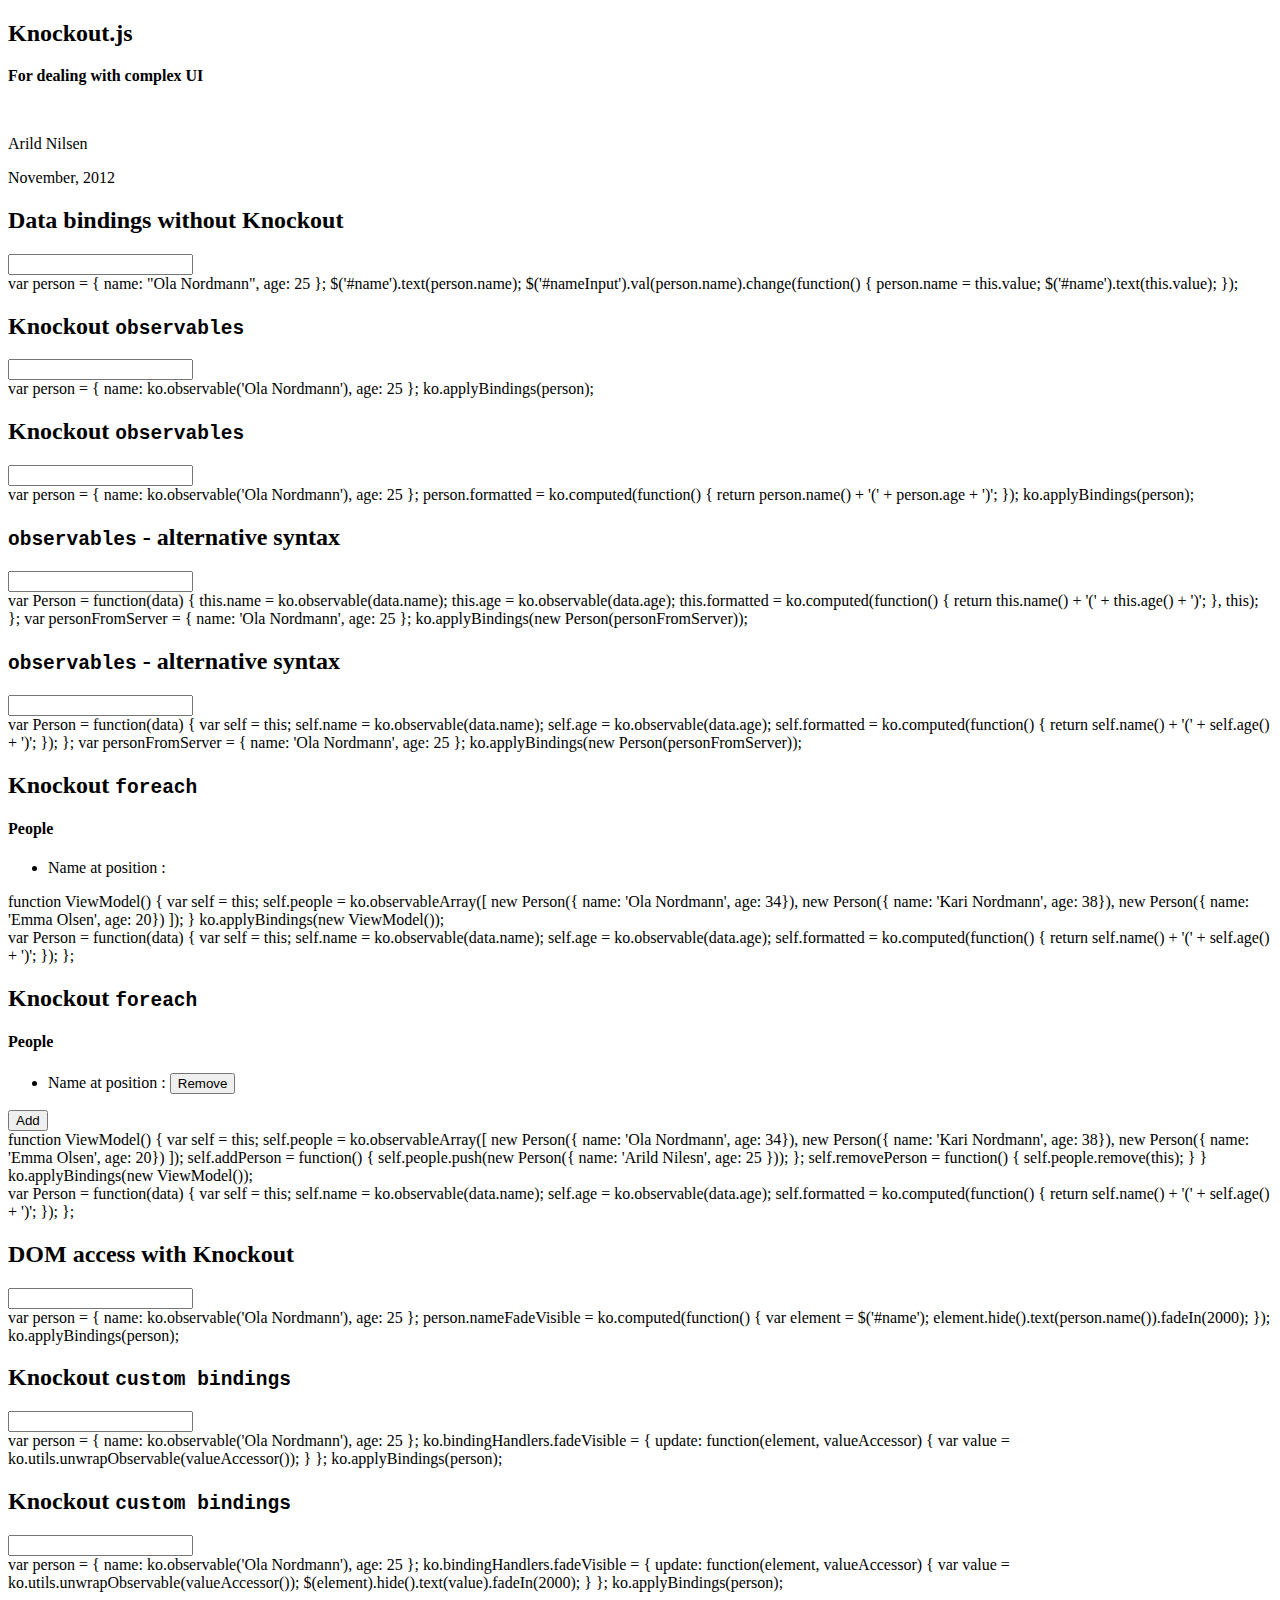
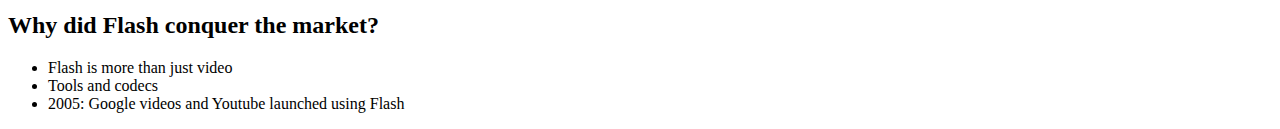
==== index.html @ b924e670 "Added custom binding example" ====
<!doctype html>
<html lang="en">

<head>
    <meta charset="utf-8">

    <title>reveal.js - The HTML Presentation Framework</title>

    <meta name="description" content="A framework for easily creating beautiful presentations using HTML">
    <meta name="author" content="Hakim El Hattab">

    <meta name="apple-mobile-web-app-capable" content="yes"/>
    <meta name="apple-mobile-web-app-status-bar-style" content="black-translucent"/>

    <link rel="stylesheet" href="css/reveal.css">
    <link rel="stylesheet" href="css/theme/custom.css" id="theme">

    <!-- For syntax highlighting -->
    <link rel="stylesheet" href="lib/css/zenburn.css">

    <!-- If the query includes 'print-pdf', use the PDF print sheet -->
    <script>
        document.write('<link rel="stylesheet" href="css/print/' + ( window.location.search.match(/print-pdf/gi) ? 'pdf' : 'paper' ) + '.css" type="text/css" media="print">');
    </script>

    <script src="lib/js/jquery-1.8.2.min.js"></script>
    <script src="lib/js/knockout-2.2.0.js"></script>
    <script src="lib/codemirror/lib/codemirror.js"></script>
    <script src="lib/codemirror/mode/javascript/javascript.js"></script>
    <script src="lib/codemirror/mode/xml/xml.js"></script>
    <script src="lib/codemirror/mode/css/css.js"></script>
    <script src="lib/codemirror/mode/htmlmixed/htmlmixed.js"></script>

    <link rel="stylesheet" href="lib/codemirror/lib/codemirror.css">
    <link rel="stylesheet" href="lib/codemirror/theme/elegant.css">
    <link rel="stylesheet" href="css/presentation.css">


    <!--[if lt IE 9]>
    <script src="lib/js/html5shiv.js"></script>
    <![endif]-->
</head>

<body>

<div class="reveal">

    <!-- Any section element inside of this container is displayed as a slide -->
    <div class="slides">

        <section>
            <h2>Knockout.js</h2>

            <p><strong>For dealing with complex UI</strong></p>
            <br/>

            <p>Arild Nilsen</p>

            <p>November, 2012</p>

        </section>

        <section>
            <h2>Data bindings without Knockout</h2>

            <div class="example"></div>
            <div class="html-code"">
<div id="name"></div>
<input id="nameInput" type="text" />
            </div>
            <div class="js-code">
var person = {
    name: "Ola Nordmann",
    age: 25
};

$('#name').text(person.name);
$('#nameInput').val(person.name).change(function() {
    person.name = this.value;
    $('#name').text(this.value);
});
            </div>
        </section>
        
        <section>
        <section>
            <h2>Knockout <code>observables</code></h2>

            <div class="example"></div>
            <div class="html-code">
<div id="name"></div>
<input id="nameInput" type="text" />
            </div>
            <div class="js-code">
var person = {
    name: ko.observable('Ola Nordmann'),
    age: 25
};

ko.applyBindings(person);
            </div>
        </section>
        
        
        <section>
            <h2>Knockout <code>observables</code></h2>

            <div class="example"></div>
            <div class="html-code">
<div data-bind="text: formatted"></div>
<input data-bind="value: name" type="text">
            </div>
            <div class="js-code">
var person = {
    name: ko.observable('Ola Nordmann'),
    age: 25
};

person.formatted = ko.computed(function() {
    return person.name() + '(' + person.age + ')';
});

ko.applyBindings(person);
            </div>
        </section>
        </section>

        
        <section>
        <section>
            <h2><code>observables</code> - alternative syntax</h2>

            <div class="example"></div>
            <div class="html-code">
<div data-bind="text: formatted"></div>
<input data-bind="value: name" type="text" />
            </div>
            <div class="js-code">
var Person = function(data) {
    this.name = ko.observable(data.name);
    this.age = ko.observable(data.age);
    
    this.formatted = ko.computed(function() {
    	return this.name() + '(' + this.age() + ')';
    }, this);
};

var personFromServer = {
    name: 'Ola Nordmann',
    age: 25
};

ko.applyBindings(new Person(personFromServer));
            </div>
        </section>
        <section>
            <h2><code>observables</code> - alternative syntax</h2>

            <div class="example"></div>
            <div class="html-code">
<div data-bind="text: formatted"></div>
<input data-bind="value: name" type="text" />
            </div>
            <div class="js-code">
var Person = function(data) {
	var self = this;
    self.name = ko.observable(data.name);
    self.age = ko.observable(data.age);
    
    self.formatted = ko.computed(function() {
    	return self.name() + '(' + self.age() + ')';
    });
};

var personFromServer = {
    name: 'Ola Nordmann',
    age: 25
};

ko.applyBindings(new Person(personFromServer));
            </div>
        </section>
        </section>


        <section>
        <section>
            <h2>Knockout <code>foreach</code></h2>

            <div class="example"></div>
            <div class="html-code">
<h4>People</h4>
<ul data-bind="foreach: people">
    <li>
    	Name at position
    	<span data-bind="text: $index"></span>:
        <span data-bind="text: name"></span>
    </li>
</ul>            
			</div>
            <div class="js-code">
function ViewModel() {
    var self = this;
 
    self.people = ko.observableArray([
        new Person({ name: 'Ola Nordmann', age: 34}),
        new Person({ name: 'Kari Nordmann', age: 38}),
        new Person({ name: 'Emma Olsen',  age: 20})
    ]);
}
 
ko.applyBindings(new ViewModel());
            </div>
            <div class="js-code-hidden">
var Person = function(data) {
	var self = this;
    self.name = ko.observable(data.name);
    self.age = ko.observable(data.age);
    
    self.formatted = ko.computed(function() {
    	return self.name() + '(' + self.age() + ')';
    });
};
            </div>
        </section>
        <section>
            <h2>Knockout <code>foreach</code></h2>

            <div class="example"></div>
            <div class="html-code">
<h4>People</h4>
<ul data-bind="foreach: people">
<li>
	Name at position 
	<span data-bind="text: $index"></span>:
	<span data-bind="text: name"></span>
	<button data-bind="click: $parent.removePerson">
		Remove
	</button>
</li>
</ul>
<button data-bind="click: addPerson">Add</button>
            </div>
            <div class="js-code">
function ViewModel() {
    var self = this;
 
    self.people = ko.observableArray([
        new Person({ name: 'Ola Nordmann', age: 34}),
        new Person({ name: 'Kari Nordmann', age: 38}),
        new Person({ name: 'Emma Olsen',  age: 20})
    ]);
    
    self.addPerson = function() {
        self.people.push(new Person({ name: 'Arild Nilesn', age: 25 }));
    };
    
    self.removePerson = function() {
        self.people.remove(this);
    }
}

ko.applyBindings(new ViewModel());
            </div>
			<div class="js-code-hidden">
var Person = function(data) {
	var self = this;
    self.name = ko.observable(data.name);
    self.age = ko.observable(data.age);
    
    self.formatted = ko.computed(function() {
    	return self.name() + '(' + self.age() + ')';
    });
};
            </div>
            
        </section>
        </section>


		<section>
            <h2>DOM access with Knockout</h2>

            <div class="example"></div>
            <div class="html-code">
<div id="name" data-bind="nameFadeVisible: name"></div>
<input data-bind="value: name" type="text">
            </div>
            <div class="js-code">
var person = {
    name: ko.observable('Ola Nordmann'),
    age: 25
};

person.nameFadeVisible = ko.computed(function() {
	var element = $('#name');
	element.hide().text(person.name()).fadeIn(2000);
});

ko.applyBindings(person);

            </div>
        </section>


		<section>
		<section>
            <h2>Knockout <code>custom bindings</code></h2>

            <div class="example"></div>
            <div class="html-code">
<div data-bind="text: name"></div>
<input data-bind="value: name" type="text">
            </div>
            <div class="js-code">
var person = {
    name: ko.observable('Ola Nordmann'),
    age: 25
};

ko.bindingHandlers.fadeVisible = {
    update: function(element, valueAccessor) {
        var value = ko.utils.unwrapObservable(valueAccessor());
    }
 };
 
ko.applyBindings(person);

            </div>
        </section>
		<section>
            <h2>Knockout <code>custom bindings</code></h2>

            <div class="example"></div>
            <div class="html-code">
<div data-bind="fadeVisible: name"></div>
<input data-bind="value: name" type="text">
            </div>
            <div class="js-code">
var person = {
    name: ko.observable('Ola Nordmann'),
    age: 25
};

ko.bindingHandlers.fadeVisible = {
    update: function(element, valueAccessor) {
        var value = ko.utils.unwrapObservable(valueAccessor());
        $(element).hide().text(value).fadeIn(2000);
    }
 };
 
ko.applyBindings(person);
		</section>
		</section>


        <section>
            <h2>Why did Flash conquer the market?</h2>
            <ul>
                <li class="fragment">Flash is more than just video</li>
                <li class="fragment">Tools and codecs</li>
                <li class="fragment">2005: Google videos and Youtube launched using Flash</li>
            </ul>
        </section>
    </div>

</div>

<iframe id="sandbox" style="display: none;"></iframe>

<script src="lib/js/head.min.js"></script>
<script src="js/reveal.min.js"></script>

<script>
	
	var Slide = function() {
		var jsEditors = [];
		var htmlEditors = [];
		
		var init = function() {
			$.each($('.slides .example'), function(index, el) {
				el.innerHTML = '<div class="left">HTML<div class="html"></div>JavaScript<div class="js"></div></div><div class="right">Result<iframe scrolling="no" src="sandbox.html"></iframe></div>';
			});	
		}();
		
		var getSlideEl = function() {
			return Reveal.getCurrentSlide();
		};
		
		var getSlideId = function () {
			var indices = Reveal.getIndices();
			return indices.v + '-' + indices.h;
		};
		
		var isExampleInitialized = function() {
			return $('.CodeMirror', getSlideEl()).length > 0;	
		};
		
	    var getInitialJsCode = function() {
	    	return $('.js-code', getSlideEl()).text();
	    };
	    
	    var getInitialHtmlCode = function() {
	    	return $('.html-code', getSlideEl()).html();
	    };
	    
	    var createEditors = function() {
	    	var textarea = $('.example .js', getSlideEl());
	    	var editor = CodeMirror.fromTextArea(textarea.get(0), {
                mode:"javascript",
                autoClearEmptyLines:true,
                indentUnit:4,
                indentWithTabs:true
            });
	    	editor.setValue(getInitialJsCode());
	    	jsEditors[getSlideId()] = editor;
	    	
	    	textarea = $('.example .html', getSlideEl());
	    	editor = CodeMirror.fromTextArea(textarea.get(0), {
                mode:"htmlmixed",
                autoClearEmptyLines:true,
                indentUnit:4,
                indentWithTabs:true
            });
	    	editor.setValue(getInitialHtmlCode());
	    	htmlEditors[getSlideId()] = editor;
	    };
	    
	    var hasHiddenJs = function() {
	    	return $('.js-code-hidden', getSlideEl()).length > 0;	
	    }
	    
	    var getHiddenJs = function() {
	    	return $('.js-code-hidden', getSlideEl()).text();	
	    }	    
	    
		return {
		    hasExample: function() {
		        if ($('.example', getSlideEl()).length > 0)
		            return true;
		        return false;
		    },
		    initializeExample: function() {
		    	if (isExampleInitialized())
		    		return;
		    	createEditors();
		    }, 
		    getJsAsString: function() {
		    	var jsStr = jsEditors[getSlideId()].getValue();
		    	if (hasHiddenJs())
		    		jsStr = getHiddenJs() + jsStr;
				return jsStr;
		    },
		    getHtmlAsString: function() {
		    	return htmlEditors[getSlideId()].getValue();
		    },
		    getIframeWindow: function() {
		    	return $('.example iframe', getSlideEl()).get(0).contentWindow;
		    }
		}
	}();
	
	var Sandbox = function(iframeWindow) {
		return {
			setHtml: function(html) {
				$('body', iframeWindow.document).html(html);
			},
			executeJs: function(jsStr) {
				iframeWindow.eval(jsStr);	
			}
		};
	};
	
	function runExampleOnCurrentSlide() {
		if (Slide.hasExample()) {
        	Slide.initializeExample();
        	var sandbox = new Sandbox(Slide.getIframeWindow());
        	sandbox.setHtml(Slide.getHtmlAsString());
        	sandbox.executeJs(Slide.getJsAsString());
        }		
	}

	$(document).keydown(function(e){
		if (e.ctrlKey && e.which == 13) {
			runExampleOnCurrentSlide();
	    }
	});
	
    Reveal.addEventListener('slidechanged', function (event) {
        // event.previousSlide, event.currentSlide, event.indexh, event.indexv
		runExampleOnCurrentSlide();
    });


    // Full list of configuration options available here:
    // https://github.com/hakimel/reveal.js#configuration
    Reveal.initialize({
        controls:true,
        progress:true,
        history:true,

        theme:Reveal.getQueryHash().theme, // available themes are in /css/theme
        transition:Reveal.getQueryHash().transition || 'linear', // default/cube/page/concave/zoom/linear/none

// Optional libraries used to extend on reveal.js
        dependencies:[
            { src:'lib/js/highlight.js', async:true, callback:function () {
                window.hljs.initHighlightingOnLoad();
            } },
            { src:'lib/js/classList.js', condition:function () {
                return !document.body.classList;
            } },
            { src:'lib/js/showdown.js', condition:function () {
                return !!document.querySelector('[data-markdown]');
            } },
            { src:'lib/js/data-markdown.js', condition:function () {
                return !!document.querySelector('[data-markdown]');
            } },
            { src:'plugin/zoom-js/zoom.js', async:true, condition:function () {
                return !!document.body.classList;
            } },
            { src:'plugin/notes/notes.js', async:true, condition:function () {
                return !!document.body.classList;
            } }
        ]
    });
</script>

</body>
</html>
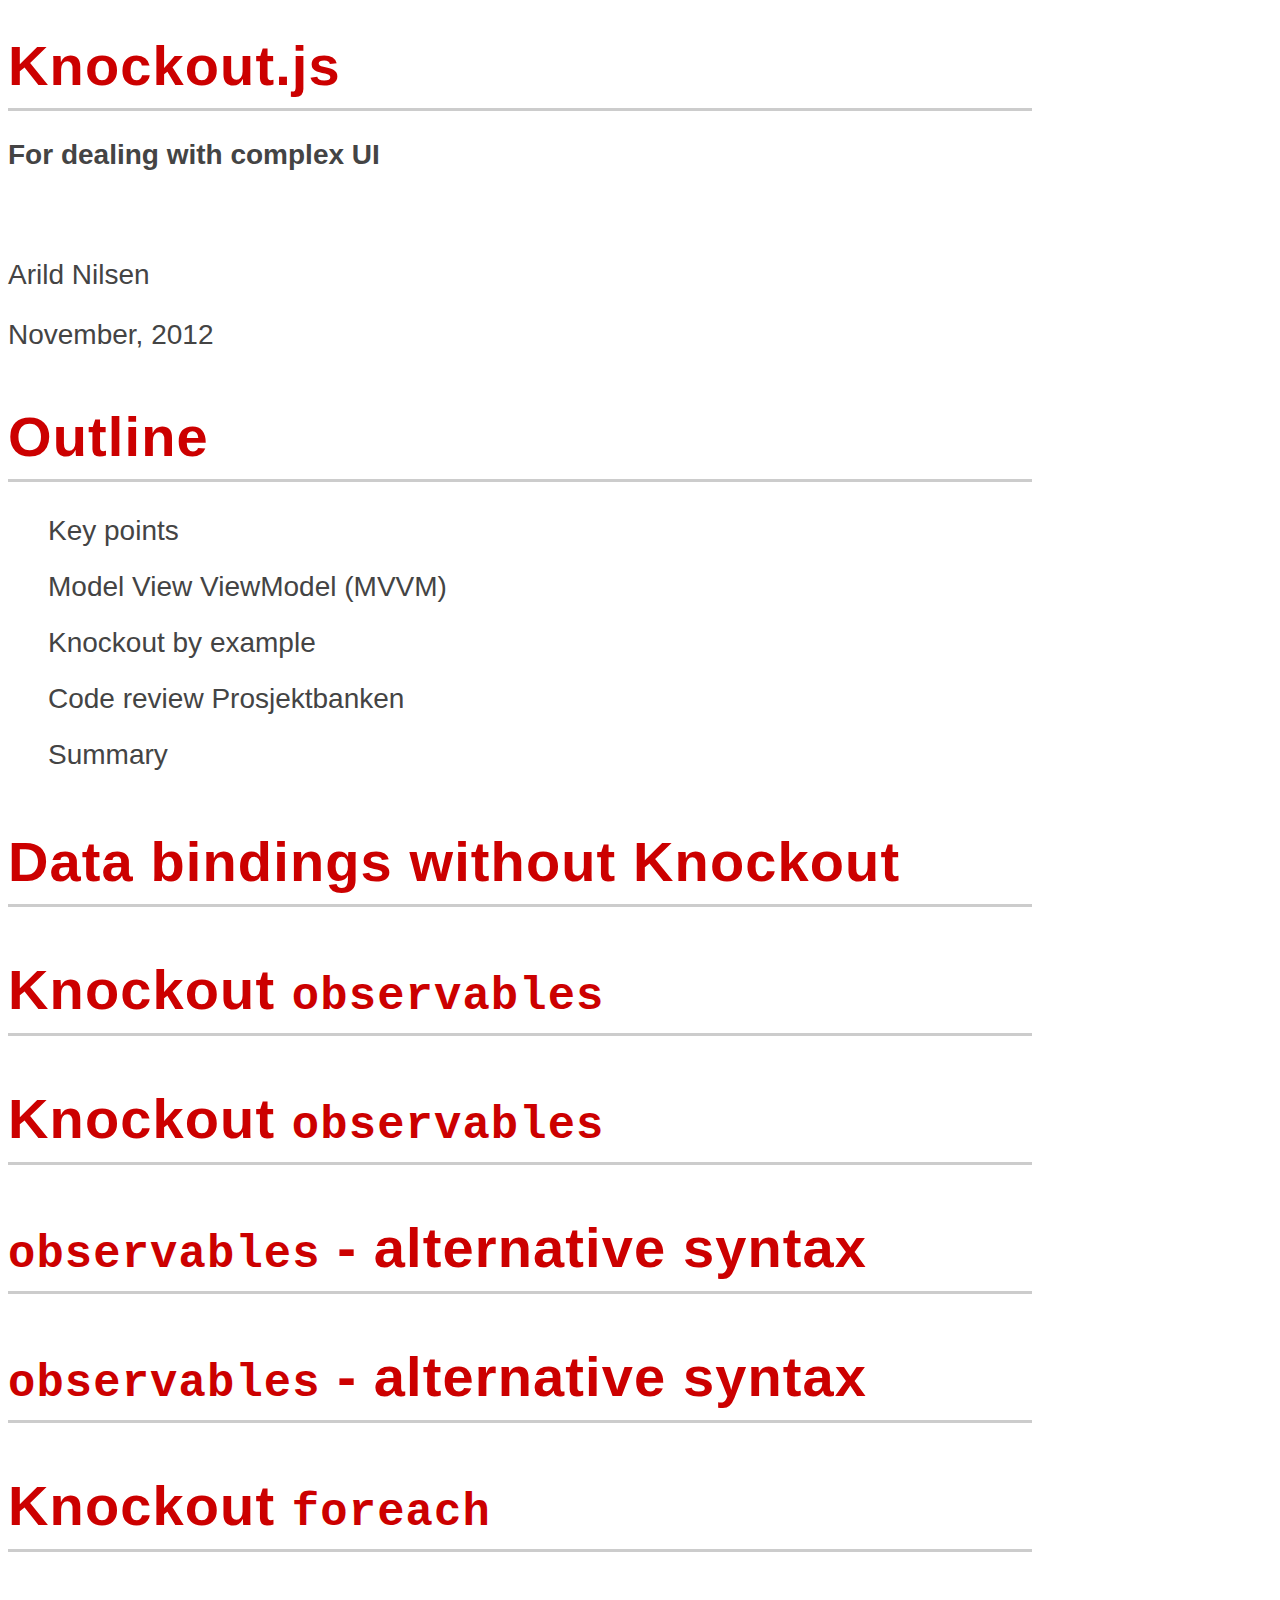
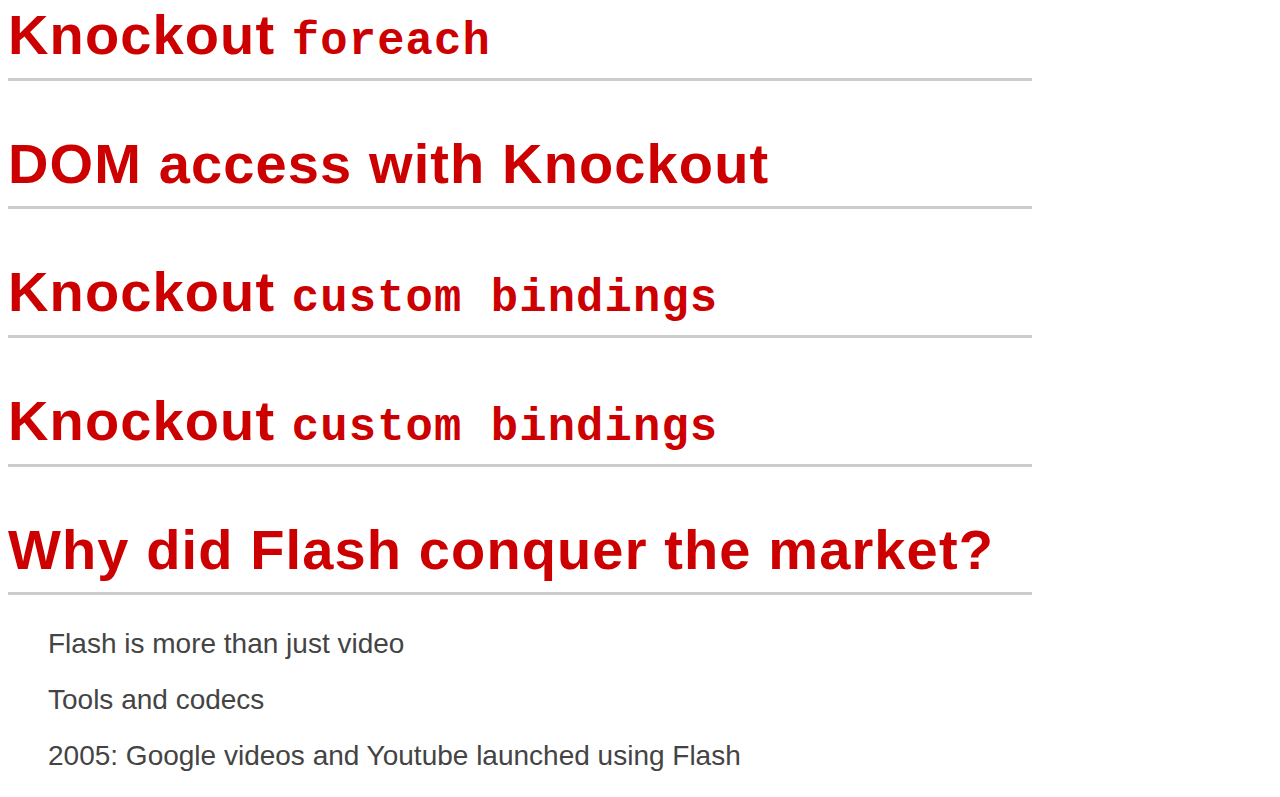
==== commit 276f6740: "Merge branch 'gh-pages' of https://github.com/arild/fagdag_nov2012 into gh-pages" ====
--- a/index.html
+++ b/index.html
@@ -58,6 +58,17 @@
 
             <p>November, 2012</p>
 
+        </section>
+
+        <section>
+            <h2>Outline</h2>
+            <ul>
+                <li>Key points</li>
+                <li>Model View ViewModel (MVVM)</li>
+                <li>Knockout by example</li>
+                <li>Code review Prosjektbanken</li>
+                <li>Summary</li>
+            </ul>
         </section>
 
         <section>
@@ -372,7 +383,11 @@
 <script src="js/reveal.min.js"></script>
 
 <script>
-	
+
+    var Outline = function() {
+        var bullets = ['Key points', 'Model View ViewModel (MVVM)', 'Knockout by example', 'Code review Prosjektbanken', 'Summary'];
+    };
+
 	var Slide = function() {
 		var jsEditors = [];
 		var htmlEditors = [];
--- a/css/theme/custom.css
+++ b/css/theme/custom.css
@@ -0,0 +1,160 @@
+@import url(http://fonts.googleapis.com/css?family=News+Cycle:400,700);
+@import url(http://fonts.googleapis.com/css?family=Lato:400,700,400italic,700italic);
+/**
+ * A simple theme for reveal.js presentations, similar
+ * to the default theme. The accent color is darkblue.
+ *
+ * This theme is Copyright (C) 2012 Owen Versteeg, https://github.com/StereotypicalApps. It is MIT licensed.
+ * reveal.js is Copyright (C) 2011-2012 Hakim El Hattab, http://hakim.se
+ */
+/*********************************************
+ * GLOBAL STYLES
+ *********************************************/
+body {
+    background: white;
+}
+
+.reveal {
+    font-family: "Helvetica Neue", sans-serif;
+    font-size: 1.75em;
+    background: #fff;
+    color: #444444;
+}
+
+.slides {
+	text-align: left !important;
+	
+}
+
+::selection {
+    color: white;
+    background: rgba(0, 0, 0, 0.99);
+    text-shadow: none;
+}
+
+/*********************************************
+ * HEADERS
+ *********************************************/
+.reveal h2 {
+    padding: 25px 10px 10px 0;
+    margin: 0 0 25px 0;
+    letter-spacing: 0.02em;
+    font-size: 2em;
+    text-align: left;
+    color: #c00;
+    border-bottom: 3px solid #ccc;
+}
+
+.reveal p {
+    text-align: left;
+}
+
+/*********************************************
+ * LINKS
+ *********************************************/
+.reveal a:not(.image) {
+    color: darkblue;
+    text-decoration: none;
+    -webkit-transition: color .15s ease;
+    -moz-transition: color .15s ease;
+    -ms-transition: color .15s ease;
+    -o-transition: color .15s ease;
+    transition: color .15s ease;
+}
+
+.reveal a:not(.image):hover {
+    color: #0000f1;
+    text-shadow: none;
+    border: none;
+    border-radius: 2px;
+}
+
+.reveal .roll span:after {
+    color: #fff;
+    background: #00003f;
+}
+
+/*********************************************
+ * IMAGES
+ *********************************************/
+.reveal section img {
+    margin: 15px;
+    background: rgba(255, 255, 255, 0.12);
+    border: 4px solid black;
+    box-shadow: 0 0 10px rgba(0, 0, 0, 0.15);
+    -webkit-transition: all .2s linear;
+    -moz-transition: all .2s linear;
+    -ms-transition: all .2s linear;
+    -o-transition: all .2s linear;
+    transition: all .2s linear;
+}
+
+.reveal a:hover img {
+    background: rgba(255, 255, 255, 0.2);
+    border-color: darkblue;
+    box-shadow: 0 0 20px rgba(0, 0, 0, 0.55);
+}
+
+/*********************************************
+ * NAVIGATION CONTROLS
+ *********************************************/
+.reveal .controls div.left,
+.reveal .controls div.left.enabled {
+    border-right-color: darkblue;
+}
+
+.reveal .controls div.right,
+.reveal .controls div.right.enabled {
+    border-left-color: darkblue;
+}
+
+.reveal .controls div.up,
+.reveal .controls div.up.enabled {
+    border-bottom-color: darkblue;
+}
+
+.reveal .controls div.down,
+.reveal .controls div.down.enabled {
+    border-top-color: darkblue;
+}
+
+.reveal .controls div.left.enabled:hover {
+    border-right-color: #0000f1;
+}
+
+.reveal .controls div.right.enabled:hover {
+    border-left-color: #0000f1;
+}
+
+.reveal .controls div.up.enabled:hover {
+    border-bottom-color: #0000f1;
+}
+
+.reveal .controls div.down.enabled:hover {
+    border-top-color: #0000f1;
+}
+
+/*********************************************
+ * PROGRESS BAR
+ *********************************************/
+.reveal .progress {
+    background: rgba(0, 0, 0, 0.2);
+}
+
+.reveal .progress span {
+    background: darkblue;
+    -webkit-transition: width 800ms cubic-bezier(0.26, 0.86, 0.44, 0.985);
+    -moz-transition: width 800ms cubic-bezier(0.26, 0.86, 0.44, 0.985);
+    -ms-transition: width 800ms cubic-bezier(0.26, 0.86, 0.44, 0.985);
+    -o-transition: width 800ms cubic-bezier(0.26, 0.86, 0.44, 0.985);
+    transition: width 800ms cubic-bezier(0.26, 0.86, 0.44, 0.985);
+}
+
+.slides ul li {
+    line-height: 1.5em !important;
+    margin-top: 0.5em;
+}
+
+section ul {
+    list-style-type: none !important;
+}--- a/css/presentation.css
+++ b/css/presentation.css
@@ -0,0 +1,156 @@
+@CHARSET "ISO-8859-1";
+
+#outdated_technologies {
+    padding-top: 50px;
+    height: 200px;
+}
+
+#outdated_technologies div,#outdated_technologies_formats p {
+    width: 33.3%;
+    float: left;
+}
+
+#outdated_technologies_formats {
+    height: 100px;
+}
+
+#outdated_technologies img {
+    height: 100px;
+}
+
+#css_example_1 video {
+    width: 500px;
+    padding: 15px;
+    border: 5px solid black;
+    border-radius: 15px;
+    box-shadow: 10px 10px 5px gray;
+    box-sizing: border-box;
+    -moz-box-sizing: border-box;
+    -webkit-box-sizing: border-box;
+}
+
+#css_example_2 video {
+    width: 40%;
+    float: right;
+    border: 5px solid black;
+}
+
+#css_example_2 p {
+    font-size: 16px;
+    margin: 0;
+    padding: 0;
+    line-height: 2em;
+}
+
+#css_example_3 video {
+    width: 25%;
+    position: absolute;
+    padding: 50px;
+    opacity: 0.5;
+}
+
+#css_example_3 div {
+    width: 600px;
+    margin: 0px auto;
+}
+
+#keyslide {
+
+}
+
+#keyslide h2 {
+    position: absolute;
+    top: 50%;
+    width: 100%;
+}
+
+#available_technologies h2 {
+    padding-bottom: 50px;
+}
+
+#available_technologies p {
+    padding-top: 20px;
+    font-size: 35px;
+}
+
+#resources div div {
+    width: 50%;
+    float: left;
+}
+
+#resources #links {
+    width: 100%;
+}
+
+#resources #links a, #footer a {
+    font-size: 35px;
+    padding-top: 25px;
+    font-style: italic;
+}
+
+#resources #links p, #footer p {
+    font-size: 25px;
+}
+
+#resources #footer a {
+    border-top: 1px solid white;
+    padding-left: 200px;
+    padding-right: 200px;
+}
+
+#customer_opinions p {
+    font-size: 25px;
+    padding-left: 30px;
+}
+
+.CodeMirror-lines {
+	padding: 0.4em !important;
+    font-family: monospace;
+    line-height: 1em;
+}
+
+.CodeMirror-lines pre {
+    font-size: 21px;
+    line-height: 21px;
+    font-family: monospace;
+    font-weight: 400;
+    font-style: none;
+    -moz-box-shadow: 0 0 0 0;
+    -webkit-box-shadow: 0 0 0 0;
+    box-shadow: 0 0 0 0;
+}
+
+.CodeMirror-scroll {
+	height: auto;
+}
+
+.example .CodeMirror, .example iframe {
+	border: 2px solid #DDDDDD;
+	border-radius: 10px;
+	margin-bottom: 20px;
+}
+
+.slides {
+    max-width: 1024px !important;
+    left: 40% !important;
+}
+
+.example .left {
+    float: left;
+	width: 800px;
+}
+
+.example .right {
+	margin-left: 830px;
+	width: 180px;
+}
+
+.example iframe {
+	padding: 0.4em;
+	height: 400px;
+}
+
+.html-code, .js-code, .js-code-hidden {
+	display: none;
+}
+
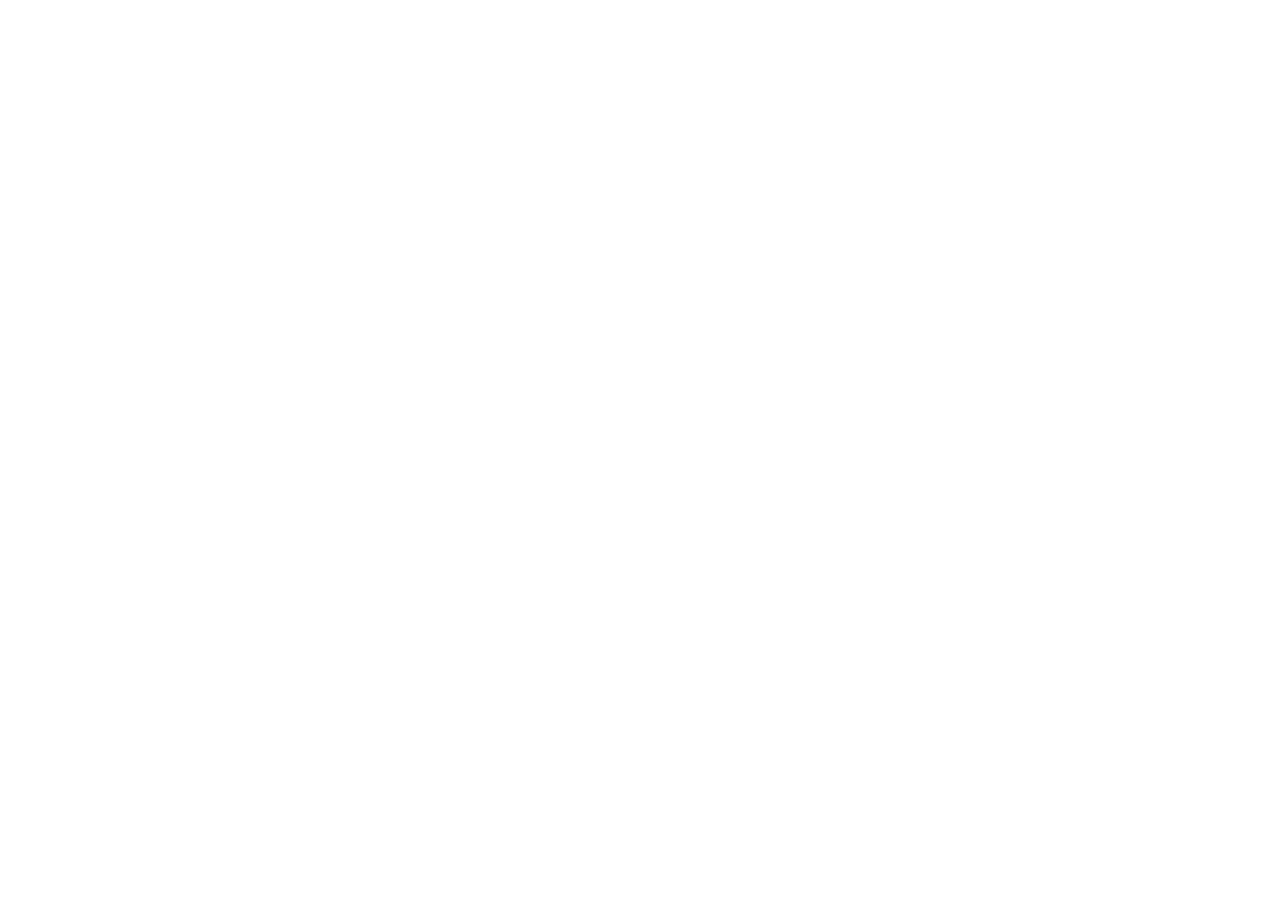
==== commit f6e91730: "Layout: content to upper left corner. Added key points" ====
--- a/index.html
+++ b/index.html
@@ -69,6 +69,15 @@
                 <li>Code review Prosjektbanken</li>
                 <li>Summary</li>
             </ul>
+        </section>
+        
+        <section>
+        	<h2>Key points</h2>
+        	<ul>
+				<li class="fragment">Open source JavaScript library (MIT license)</li>
+				<li class="fragment">2 years old. Active community</li>
+				<li class="fragment">Focuses on dynamic UI</li>
+        	</ul>
         </section>
 
         <section>
@@ -383,10 +392,6 @@
 <script src="js/reveal.min.js"></script>
 
 <script>
-
-    var Outline = function() {
-        var bullets = ['Key points', 'Model View ViewModel (MVVM)', 'Knockout by example', 'Code review Prosjektbanken', 'Summary'];
-    };
 
 	var Slide = function() {
 		var jsEditors = [];
--- a/css/reveal.css
+++ b/css/reveal.css
@@ -0,0 +1,1152 @@
+@charset "UTF-8";
+
+/*!
+ * reveal.js
+ * http://lab.hakim.se/reveal-js
+ * MIT licensed
+ *
+ * Copyright (C) 2011-2012 Hakim El Hattab, http://hakim.se
+ */
+
+
+/*********************************************
+ * RESET STYLES
+ *********************************************/
+
+html, body, .reveal div, .reveal span, .reveal applet, .reveal object, .reveal iframe,
+.reveal h1, .reveal h2, .reveal h3, .reveal h4, .reveal h5, .reveal h6, .reveal p, .reveal blockquote, .reveal pre,
+.reveal a, .reveal abbr, .reveal acronym, .reveal address, .reveal big, .reveal cite, .reveal code,
+.reveal del, .reveal dfn, .reveal em, .reveal img, .reveal ins, .reveal kbd, .reveal q, .reveal s, .reveal samp,
+.reveal small, .reveal strike, .reveal strong, .reveal sub, .reveal sup, .reveal tt, .reveal var,
+.reveal b, .reveal u, .reveal i, .reveal center,
+.reveal dl, .reveal dt, .reveal dd, .reveal ol, .reveal ul, .reveal li,
+.reveal fieldset, .reveal form, .reveal label, .reveal legend,
+.reveal table, .reveal caption, .reveal tbody, .reveal tfoot, .reveal thead, .reveal tr, .reveal th, .reveal td,
+.reveal article, .reveal aside, .reveal canvas, .reveal details, .reveal embed,
+.reveal figure, .reveal figcaption, .reveal footer, .reveal header, .reveal hgroup,
+.reveal menu, .reveal nav, .reveal output, .reveal ruby, .reveal section, .reveal summary,
+.reveal time, .reveal mark, .reveal audio, video {
+	margin: 0;
+	padding: 0;
+	border: 0;
+	font-size: 100%;
+	font: inherit;
+	vertical-align: baseline;
+}
+
+.reveal article, .reveal aside, .reveal details, .reveal figcaption, .reveal figure,
+.reveal footer, .reveal header, .reveal hgroup, .reveal menu, .reveal nav, .reveal section {
+	display: block;
+}
+
+
+/*********************************************
+ * GLOBAL STYLES
+ *********************************************/
+
+html,
+body {
+	width: 100%;
+	height: 100%;
+	min-height: 600px;
+	overflow: hidden;
+}
+
+body {
+	position: relative;
+	line-height: 1;
+}
+
+::selection {
+	background:#FF5E99;
+	color:#fff;
+	text-shadow: none;
+}
+
+@media screen and (max-width: 900px) {
+	.reveal {
+		font-size: 30px;
+	}
+}
+
+/*********************************************
+ * HEADERS
+ *********************************************/
+
+.reveal h1 { font-size: 3.77em; }
+.reveal h2 { font-size: 2.11em;	}
+.reveal h3 { font-size: 1.55em;	}
+.reveal h4 { font-size: 1em;	}
+
+
+/*********************************************
+ * VIEW FRAGMENTS
+ *********************************************/
+
+.reveal .slides section .fragment {
+	opacity: 0;
+
+	-webkit-transition: all .2s ease;
+	   -moz-transition: all .2s ease;
+	    -ms-transition: all .2s ease;
+	     -o-transition: all .2s ease;
+	        transition: all .2s ease;
+}
+	.reveal .slides section .fragment.visible {
+		opacity: 1;
+	}
+
+.reveal .slides section .fragment.grow {
+	opacity: 1;
+}
+	.reveal .slides section .fragment.grow.visible {
+		-webkit-transform: scale( 1.3 );
+		   -moz-transform: scale( 1.3 );
+		    -ms-transform: scale( 1.3 );
+		     -o-transform: scale( 1.3 );
+		        transform: scale( 1.3 );
+	}
+
+.reveal .slides section .fragment.shrink {
+	opacity: 1;
+}
+	.reveal .slides section .fragment.shrink.visible {
+		-webkit-transform: scale( 0.7 );
+		   -moz-transform: scale( 0.7 );
+		    -ms-transform: scale( 0.7 );
+		     -o-transform: scale( 0.7 );
+		        transform: scale( 0.7 );
+	}
+
+.reveal .slides section .fragment.roll-in {
+	opacity: 0;
+
+	-webkit-transform: rotateX( 90deg );
+	   -moz-transform: rotateX( 90deg );
+	    -ms-transform: rotateX( 90deg );
+	     -o-transform: rotateX( 90deg );
+	        transform: rotateX( 90deg );
+}
+	.reveal .slides section .fragment.roll-in.visible {
+		opacity: 1;
+
+		-webkit-transform: rotateX( 0 );
+		   -moz-transform: rotateX( 0 );
+		    -ms-transform: rotateX( 0 );
+		     -o-transform: rotateX( 0 );
+		        transform: rotateX( 0 );
+	}
+
+.reveal .slides section .fragment.fade-out {
+	opacity: 1;
+}
+	.reveal .slides section .fragment.fade-out.visible {
+		opacity: 0;
+	}
+
+.reveal .slides section .fragment.highlight-red,
+.reveal .slides section .fragment.highlight-green,
+.reveal .slides section .fragment.highlight-blue {
+	opacity: 1;
+}
+	.reveal .slides section .fragment.highlight-red.visible {
+		color: #ff2c2d
+	}
+	.reveal .slides section .fragment.highlight-green.visible {
+		color: #17ff2e;
+	}
+	.reveal .slides section .fragment.highlight-blue.visible {
+		color: #1b91ff;
+	}
+
+
+/*********************************************
+ * DEFAULT ELEMENT STYLES
+ *********************************************/
+
+.reveal .slides section {
+	line-height: 1.2em;
+	font-weight: normal;
+}
+
+.reveal img {
+	/* preserve aspect ratio and scale image so it's bound within the section */
+	max-width: 100%;
+	max-height: 100%;
+}
+
+.reveal strong,
+.reveal b {
+	font-weight: bold;
+}
+
+.reveal em,
+.reveal i {
+	font-style: italic;
+}
+
+.reveal ol,
+.reveal ul {
+	display: inline-block;
+
+	text-align: left;
+	margin: 0 0 0 1em;
+}
+
+.reveal ol {
+	list-style-type: decimal;
+}
+
+.reveal ul {
+	list-style-type: disc;
+}
+
+.reveal ul ul {
+	list-style-type: square;
+}
+
+.reveal ul ul ul {
+	list-style-type: circle;
+}
+
+.reveal ul ul,
+.reveal ul ol,
+.reveal ol ol,
+.reveal ol ul {
+	display: block;
+	margin-left: 40px;
+}
+
+.reveal p {
+	margin-bottom: 10px;
+	line-height: 1.2em;
+}
+
+.reveal q,
+.reveal blockquote {
+	quotes: none;
+}
+
+.reveal blockquote {
+	display: block;
+	position: relative;
+	width: 70%;
+	margin: 5px auto;
+	padding: 5px;
+
+	font-style: italic;
+	background: rgba(255, 255, 255, 0.05);
+	box-shadow: 0px 0px 2px rgba(0,0,0,0.2);
+}
+	.reveal blockquote:before {
+		content: '\201C';
+	}
+	.reveal blockquote:after {
+		content: '\201D';
+	}
+
+.reveal q {
+	font-style: italic;
+}
+	.reveal q:before {
+		content: '\201C';
+	}
+	.reveal q:after {
+		content: '\201D';
+	}
+
+.reveal pre {
+	display: block;
+	position: relative;
+	width: 90%;
+	margin: 15px auto;
+
+	text-align: left;
+	font-size: 0.55em;
+	font-family: monospace;
+	line-height: 1.2em;
+
+	word-wrap: break-word;
+
+	box-shadow: 0px 0px 6px rgba(0,0,0,0.3);
+}
+.reveal pre code {
+	padding: 5px;
+}
+
+.reveal code {
+	font-family: monospace;
+	overflow: auto;
+	max-height: 400px;
+}
+
+.reveal table th,
+.reveal table td {
+	text-align: left;
+	padding-right: .3em;
+}
+
+.reveal table th {
+	text-shadow: rgb(255,255,255) 1px 1px 2px;
+}
+
+.reveal sup {
+	vertical-align: super;
+}
+.reveal sub {
+	vertical-align: sub;
+}
+
+.reveal small {
+	display: inline-block;
+	font-size: 0.6em;
+	line-height: 1.2em;
+	vertical-align: top;
+}
+
+.reveal small * {
+	vertical-align: top;
+}
+
+
+/*********************************************
+ * CONTROLS
+ *********************************************/
+
+.reveal .controls {
+	display: none;
+	position: fixed;
+	width: 110px;
+	height: 110px;
+	z-index: 30;
+	right: 10px;
+	bottom: 10px;
+}
+
+.reveal .controls div {
+	position: absolute;
+	opacity: 0.1;
+	width: 0; 
+	height: 0; 
+	border: 12px solid transparent;
+
+	-webkit-transition: opacity 0.2s ease;
+	   -moz-transition: opacity 0.2s ease;
+	    -ms-transition: opacity 0.2s ease;
+	     -o-transition: opacity 0.2s ease;
+	        transition: opacity 0.2s ease;
+}
+
+.reveal .controls div.enabled {
+	opacity: 0.6;
+	cursor: pointer;
+}
+
+.reveal .controls div.enabled:active {
+	margin-top: 1px;
+}
+
+.reveal .controls div.left {
+	top: 42px;
+
+	border-right-width: 22px;
+	border-right-color: #eee;
+}
+
+.reveal .controls div.right {
+	left: 74px;
+	top: 42px;
+
+	border-left-width: 22px;
+	border-left-color: #eee;
+}
+
+.reveal .controls div.up {
+	left: 42px;
+
+	border-bottom-width: 22px;
+	border-bottom-color: #eee;
+}
+
+.reveal .controls div.down {
+	left: 42px;
+	top: 74px;
+
+	border-top-width: 22px;
+	border-top-color: #eee;
+}
+
+
+/*********************************************
+ * PROGRESS BAR
+ *********************************************/
+
+.reveal .progress {
+	position: fixed;
+	display: none;
+	height: 3px;
+	width: 100%;
+	bottom: 0;
+	left: 0;
+	z-index: 10;
+}
+	.reveal .progress:after {
+		content: '';
+		display: 'block';
+		position: absolute;
+		height: 20px;
+		width: 100%;
+		top: -20px;
+	}
+	.reveal .progress span {
+		display: block;
+		height: 100%;
+		width: 0px;
+
+		-webkit-transition: width 800ms cubic-bezier(0.260, 0.860, 0.440, 0.985);
+		   -moz-transition: width 800ms cubic-bezier(0.260, 0.860, 0.440, 0.985);
+		    -ms-transition: width 800ms cubic-bezier(0.260, 0.860, 0.440, 0.985);
+		     -o-transition: width 800ms cubic-bezier(0.260, 0.860, 0.440, 0.985);
+		        transition: width 800ms cubic-bezier(0.260, 0.860, 0.440, 0.985);
+	}
+
+
+/*********************************************
+ * ROLLING LINKS
+ *********************************************/
+
+.reveal .roll {
+	display: inline-block;
+	line-height: 1.2;
+	overflow: hidden;
+
+	vertical-align: top;
+
+	-webkit-perspective: 400px;
+	   -moz-perspective: 400px;
+	    -ms-perspective: 400px;
+	        perspective: 400px;
+
+	-webkit-perspective-origin: 50% 50%;
+	   -moz-perspective-origin: 50% 50%;
+	    -ms-perspective-origin: 50% 50%;
+	        perspective-origin: 50% 50%;
+}
+	.reveal .roll:hover {
+		background: none;
+		text-shadow: none;
+	}
+.reveal .roll span {
+	display: block;
+	position: relative;
+	padding: 0 2px;
+
+	pointer-events: none;
+
+	-webkit-transition: all 400ms ease;
+	   -moz-transition: all 400ms ease;
+	    -ms-transition: all 400ms ease;
+	        transition: all 400ms ease;
+
+	-webkit-transform-origin: 50% 0%;
+	   -moz-transform-origin: 50% 0%;
+	    -ms-transform-origin: 50% 0%;
+	        transform-origin: 50% 0%;
+
+	-webkit-transform-style: preserve-3d;
+	   -moz-transform-style: preserve-3d;
+	    -ms-transform-style: preserve-3d;
+	        transform-style: preserve-3d;
+
+	-webkit-backface-visibility: hidden;
+	   -moz-backface-visibility: hidden;
+	        backface-visibility: hidden;
+}
+	.reveal .roll:hover span {
+	    background: rgba(0,0,0,0.5);
+
+	    -webkit-transform: translate3d( 0px, 0px, -45px ) rotateX( 90deg );
+	       -moz-transform: translate3d( 0px, 0px, -45px ) rotateX( 90deg );
+	        -ms-transform: translate3d( 0px, 0px, -45px ) rotateX( 90deg );
+	            transform: translate3d( 0px, 0px, -45px ) rotateX( 90deg );
+	}
+.reveal .roll span:after {
+	content: attr(data-title);
+
+	display: block;
+	position: absolute;
+	left: 0;
+	top: 0;
+	padding: 0 2px;
+
+	-webkit-transform-origin: 50% 0%;
+	   -moz-transform-origin: 50% 0%;
+	    -ms-transform-origin: 50% 0%;
+	        transform-origin: 50% 0%;
+
+	-webkit-transform: translate3d( 0px, 110%, 0px ) rotateX( -90deg );
+	   -moz-transform: translate3d( 0px, 110%, 0px ) rotateX( -90deg );
+	    -ms-transform: translate3d( 0px, 110%, 0px ) rotateX( -90deg );
+	        transform: translate3d( 0px, 110%, 0px ) rotateX( -90deg );
+}
+
+
+/*********************************************
+ * SLIDES
+ *********************************************/
+
+.reveal .slides {
+	position: absolute;
+	max-width: 900px;
+	width: 80%;
+	height: 60%;
+	left: 50%;
+	top: 40%;
+	margin-top: -320px;
+	padding: 20px 0px;
+	overflow: visible;
+	z-index: 1;
+
+	text-align: left;
+
+	-webkit-transition: -webkit-perspective .4s ease;
+	   -moz-transition: -moz-perspective .4s ease;
+	    -ms-transition: -ms-perspective .4s ease;
+	     -o-transition: -o-perspective .4s ease;
+	        transition: perspective .4s ease;
+
+	-webkit-perspective: 600px;
+	   -moz-perspective: 600px;
+	    -ms-perspective: 600px;
+	        perspective: 600px;
+
+	-webkit-perspective-origin: 0% 25%;
+	   -moz-perspective-origin: 0% 25%;
+	    -ms-perspective-origin: 0% 25%;
+	        perspective-origin: 0% 25%;
+}
+
+.reveal .slides>section,
+.reveal .slides>section>section {
+	display: none;
+	position: absolute;
+	width: 100%;
+	min-height: 600px;
+
+	z-index: 10;
+
+	-webkit-transform-style: preserve-3d;
+	   -moz-transform-style: preserve-3d;
+	    -ms-transform-style: preserve-3d;
+	        transform-style: preserve-3d;
+
+	-webkit-transition: all 800ms cubic-bezier(0.260, 0.860, 0.440, 0.985);
+	   -moz-transition: all 800ms cubic-bezier(0.260, 0.860, 0.440, 0.985);
+	    -ms-transition: all 800ms cubic-bezier(0.260, 0.860, 0.440, 0.985);
+	     -o-transition: all 800ms cubic-bezier(0.260, 0.860, 0.440, 0.985);
+	        transition: all 800ms cubic-bezier(0.260, 0.860, 0.440, 0.985);
+}
+
+.reveal .slides>section.present {
+	display: block;
+	z-index: 11;
+	opacity: 1;
+}
+
+.reveal .slides>section {
+	margin-left: -60%;
+}
+
+
+/*********************************************
+ * DEFAULT TRANSITION
+ *********************************************/
+
+.reveal .slides>section.past {
+	display: block;
+	opacity: 0;
+
+	-webkit-transform: translate3d(-100%, 0, 0) rotateY(-90deg) translate3d(-100%, 0, 0);
+	   -moz-transform: translate3d(-100%, 0, 0) rotateY(-90deg) translate3d(-100%, 0, 0);
+	    -ms-transform: translate3d(-100%, 0, 0) rotateY(-90deg) translate3d(-100%, 0, 0);
+	        transform: translate3d(-100%, 0, 0) rotateY(-90deg) translate3d(-100%, 0, 0);
+}
+.reveal .slides>section.future {
+	display: block;
+	opacity: 0;
+
+	-webkit-transform: translate3d(100%, 0, 0) rotateY(90deg) translate3d(100%, 0, 0);
+	   -moz-transform: translate3d(100%, 0, 0) rotateY(90deg) translate3d(100%, 0, 0);
+	    -ms-transform: translate3d(100%, 0, 0) rotateY(90deg) translate3d(100%, 0, 0);
+	        transform: translate3d(100%, 0, 0) rotateY(90deg) translate3d(100%, 0, 0);
+}
+
+.reveal .slides>section>section.past {
+	display: block;
+	opacity: 0;
+
+	-webkit-transform: translate3d(0, -50%, 0) rotateX(70deg) translate3d(0, -50%, 0);
+	   -moz-transform: translate3d(0, -50%, 0) rotateX(70deg) translate3d(0, -50%, 0);
+	    -ms-transform: translate3d(0, -50%, 0) rotateX(70deg) translate3d(0, -50%, 0);
+	        transform: translate3d(0, -50%, 0) rotateX(70deg) translate3d(0, -50%, 0);
+}
+.reveal .slides>section>section.future {
+	display: block;
+	opacity: 0;
+
+	-webkit-transform: translate3d(0, 50%, 0) rotateX(-70deg) translate3d(0, 50%, 0);
+	   -moz-transform: translate3d(0, 50%, 0) rotateX(-70deg) translate3d(0, 50%, 0);
+	    -ms-transform: translate3d(0, 50%, 0) rotateX(-70deg) translate3d(0, 50%, 0);
+	        transform: translate3d(0, 50%, 0) rotateX(-70deg) translate3d(0, 50%, 0);
+}
+
+
+/*********************************************
+ * CONCAVE TRANSITION
+ *********************************************/
+
+.reveal.concave  .slides>section.past {
+	-webkit-transform: translate3d(-100%, 0, 0) rotateY(90deg) translate3d(-100%, 0, 0);
+	   -moz-transform: translate3d(-100%, 0, 0) rotateY(90deg) translate3d(-100%, 0, 0);
+	    -ms-transform: translate3d(-100%, 0, 0) rotateY(90deg) translate3d(-100%, 0, 0);
+	        transform: translate3d(-100%, 0, 0) rotateY(90deg) translate3d(-100%, 0, 0);
+}
+.reveal.concave  .slides>section.future {
+	-webkit-transform: translate3d(100%, 0, 0) rotateY(-90deg) translate3d(100%, 0, 0);
+	   -moz-transform: translate3d(100%, 0, 0) rotateY(-90deg) translate3d(100%, 0, 0);
+	    -ms-transform: translate3d(100%, 0, 0) rotateY(-90deg) translate3d(100%, 0, 0);
+	        transform: translate3d(100%, 0, 0) rotateY(-90deg) translate3d(100%, 0, 0);
+}
+
+.reveal.concave  .slides>section>section.past {
+	-webkit-transform: translate3d(0, -80%, 0) rotateX(-70deg) translate3d(0, -80%, 0);
+	   -moz-transform: translate3d(0, -80%, 0) rotateX(-70deg) translate3d(0, -80%, 0);
+	    -ms-transform: translate3d(0, -80%, 0) rotateX(-70deg) translate3d(0, -80%, 0);
+	        transform: translate3d(0, -80%, 0) rotateX(-70deg) translate3d(0, -80%, 0);
+}
+.reveal.concave  .slides>section>section.future {
+	-webkit-transform: translate3d(0, 80%, 0) rotateX(70deg) translate3d(0, 80%, 0);
+	   -moz-transform: translate3d(0, 80%, 0) rotateX(70deg) translate3d(0, 80%, 0);
+	    -ms-transform: translate3d(0, 80%, 0) rotateX(70deg) translate3d(0, 80%, 0);
+	        transform: translate3d(0, 80%, 0) rotateX(70deg) translate3d(0, 80%, 0);
+}
+
+
+/*********************************************
+ * ZOOM TRANSITION
+ *********************************************/
+
+.reveal.zoom .slides>section,
+.reveal.zoom .slides>section>section {
+	-webkit-transition: all 600ms cubic-bezier(0.260, 0.860, 0.440, 0.985);
+	   -moz-transition: all 600ms cubic-bezier(0.260, 0.860, 0.440, 0.985);
+	    -ms-transition: all 600ms cubic-bezier(0.260, 0.860, 0.440, 0.985);
+	     -o-transition: all 600ms cubic-bezier(0.260, 0.860, 0.440, 0.985);
+	        transition: all 600ms cubic-bezier(0.260, 0.860, 0.440, 0.985);
+}
+
+.reveal.zoom .slides>section.past {
+	opacity: 0;
+	visibility: hidden;
+
+	-webkit-transform: scale(16);
+	   -moz-transform: scale(16);
+	    -ms-transform: scale(16);
+	     -o-transform: scale(16);
+	        transform: scale(16);
+}
+.reveal.zoom .slides>section.future {
+	opacity: 0;
+	visibility: hidden;
+
+	-webkit-transform: scale(0.2);
+	   -moz-transform: scale(0.2);
+	    -ms-transform: scale(0.2);
+	     -o-transform: scale(0.2);
+	        transform: scale(0.2);
+}
+
+.reveal.zoom .slides>section>section.past {
+	-webkit-transform: translate(0, -150%);
+	   -moz-transform: translate(0, -150%);
+	    -ms-transform: translate(0, -150%);
+	     -o-transform: translate(0, -150%);
+	        transform: translate(0, -150%);
+}
+.reveal.zoom .slides>section>section.future {
+	-webkit-transform: translate(0, 150%);
+	   -moz-transform: translate(0, 150%);
+	    -ms-transform: translate(0, 150%);
+	     -o-transform: translate(0, 150%);
+	        transform: translate(0, 150%);
+}
+
+
+/*********************************************
+ * LINEAR TRANSITION
+ *********************************************/
+
+.reveal.linear .slides>section.past {
+	-webkit-transform: translate(-150%, 0);
+	   -moz-transform: translate(-150%, 0);
+	    -ms-transform: translate(-150%, 0);
+	     -o-transform: translate(-150%, 0);
+	        transform: translate(-150%, 0);
+}
+.reveal.linear .slides>section.future {
+	-webkit-transform: translate(150%, 0);
+	   -moz-transform: translate(150%, 0);
+	    -ms-transform: translate(150%, 0);
+	     -o-transform: translate(150%, 0);
+	        transform: translate(150%, 0);
+}
+
+.reveal.linear .slides>section>section.past {
+	-webkit-transform: translate(0, -150%);
+	   -moz-transform: translate(0, -150%);
+	    -ms-transform: translate(0, -150%);
+	     -o-transform: translate(0, -150%);
+	        transform: translate(0, -150%);
+}
+.reveal.linear .slides>section>section.future {
+	-webkit-transform: translate(0, 150%);
+	   -moz-transform: translate(0, 150%);
+	    -ms-transform: translate(0, 150%);
+	     -o-transform: translate(0, 150%);
+	        transform: translate(0, 150%);
+}
+
+
+/*********************************************
+ * CUBE TRANSITION
+ *********************************************/
+
+.reveal.cube .slides {
+	-webkit-perspective-origin: 0% 25%;
+	   -moz-perspective-origin: 0% 25%;
+	    -ms-perspective-origin: 0% 25%;
+	        perspective-origin: 0% 25%;
+
+	-webkit-perspective: 1300px;
+	   -moz-perspective: 1300px;
+	    -ms-perspective: 1300px;
+	        perspective: 1300px;
+}
+
+.reveal.cube .slides section {
+	padding: 30px;
+
+	-webkit-backface-visibility: hidden;
+	   -moz-backface-visibility: hidden;
+	    -ms-backface-visibility: hidden;
+	        backface-visibility: hidden;
+
+	-webkit-box-sizing: border-box;
+	   -moz-box-sizing: border-box;
+	        box-sizing: border-box;
+}
+	.reveal.cube .slides section:not(.stack):before {
+		content: '';
+		position: absolute;
+		display: block;
+		width: 100%;
+		height: 100%;
+		left: 0;
+		top: 0;
+		background: rgba(0,0,0,0.1);
+		border-radius: 4px;
+
+		-webkit-transform: translateZ( -20px );
+		   -moz-transform: translateZ( -20px );
+		    -ms-transform: translateZ( -20px );
+		     -o-transform: translateZ( -20px );
+		        transform: translateZ( -20px );
+	}
+	.reveal.cube .slides section:not(.stack):after {
+		content: '';
+		position: absolute;
+		display: block;
+		width: 90%;
+		height: 30px;
+		left: 5%;
+		bottom: 0;
+		background: none;
+		z-index: 1;
+
+		border-radius: 4px;
+		box-shadow: 0px 95px 25px rgba(0,0,0,0.2);
+
+		-webkit-transform: translateZ(-90px) rotateX( 65deg );
+		   -moz-transform: translateZ(-90px) rotateX( 65deg );
+		    -ms-transform: translateZ(-90px) rotateX( 65deg );
+		     -o-transform: translateZ(-90px) rotateX( 65deg );
+		        transform: translateZ(-90px) rotateX( 65deg );
+	}
+
+.reveal.cube .slides>section.stack {
+	padding: 0;
+	background: none;
+}
+
+.reveal.cube .slides>section.past {
+	-webkit-transform-origin: 100% 0%;
+	   -moz-transform-origin: 100% 0%;
+	    -ms-transform-origin: 100% 0%;
+	        transform-origin: 100% 0%;
+
+	-webkit-transform: translate3d(-100%, 0, 0) rotateY(-90deg);
+	   -moz-transform: translate3d(-100%, 0, 0) rotateY(-90deg);
+	    -ms-transform: translate3d(-100%, 0, 0) rotateY(-90deg);
+	        transform: translate3d(-100%, 0, 0) rotateY(-90deg);
+}
+
+.reveal.cube .slides>section.future {
+	-webkit-transform-origin: 0% 0%;
+	   -moz-transform-origin: 0% 0%;
+	    -ms-transform-origin: 0% 0%;
+	        transform-origin: 0% 0%;
+
+	-webkit-transform: translate3d(100%, 0, 0) rotateY(90deg);
+	   -moz-transform: translate3d(100%, 0, 0) rotateY(90deg);
+	    -ms-transform: translate3d(100%, 0, 0) rotateY(90deg);
+	        transform: translate3d(100%, 0, 0) rotateY(90deg);
+}
+
+.reveal.cube .slides>section>section.past {
+	-webkit-transform-origin: 0% 100%;
+	   -moz-transform-origin: 0% 100%;
+	    -ms-transform-origin: 0% 100%;
+	        transform-origin: 0% 100%;
+
+	-webkit-transform: translate3d(0, -100%, 0) rotateX(90deg);
+	   -moz-transform: translate3d(0, -100%, 0) rotateX(90deg);
+	    -ms-transform: translate3d(0, -100%, 0) rotateX(90deg);
+	        transform: translate3d(0, -100%, 0) rotateX(90deg);
+}
+
+.reveal.cube .slides>section>section.future {
+	-webkit-transform-origin: 0% 0%;
+	   -moz-transform-origin: 0% 0%;
+	    -ms-transform-origin: 0% 0%;
+	        transform-origin: 0% 0%;
+
+	-webkit-transform: translate3d(0, 100%, 0) rotateX(-90deg);
+	   -moz-transform: translate3d(0, 100%, 0) rotateX(-90deg);
+	    -ms-transform: translate3d(0, 100%, 0) rotateX(-90deg);
+	        transform: translate3d(0, 100%, 0) rotateX(-90deg);
+}
+
+
+/*********************************************
+ * PAGE TRANSITION
+ *********************************************/
+
+.reveal.page .slides {
+	-webkit-perspective-origin: 0% 50%;
+ 	   -moz-perspective-origin: 0% 50%;
+ 	    -ms-perspective-origin: 0% 50%;
+ 	        perspective-origin: 0% 50%;
+
+	-webkit-perspective: 3000px;
+	   -moz-perspective: 3000px;
+	    -ms-perspective: 3000px;
+	        perspective: 3000px;
+}
+
+.reveal.page .slides section {
+	padding: 30px;
+
+	-webkit-box-sizing: border-box;
+	   -moz-box-sizing: border-box;
+	        box-sizing: border-box;
+}
+	.reveal.page .slides section.past {
+		z-index: 12;
+	}
+	.reveal.page .slides section:not(.stack):before {
+		content: '';
+		position: absolute;
+		display: block;
+		width: 100%;
+		height: 100%;
+		left: 0;
+		top: 0;
+		background: rgba(0,0,0,0.1);
+
+		-webkit-transform: translateZ( -20px );
+		   -moz-transform: translateZ( -20px );
+		    -ms-transform: translateZ( -20px );
+		     -o-transform: translateZ( -20px );
+		        transform: translateZ( -20px );
+	}
+	.reveal.page .slides section:not(.stack):after {
+		content: '';
+		position: absolute;
+		display: block;
+		width: 90%;
+		height: 30px;
+		left: 5%;
+		bottom: 0;
+		background: none;
+		z-index: 1;
+
+		border-radius: 4px;
+		box-shadow: 0px 95px 25px rgba(0,0,0,0.2);
+
+		-webkit-transform: translateZ(-90px) rotateX( 65deg );
+	}
+
+.reveal.page .slides>section.stack {
+	padding: 0;
+	background: none;
+}
+
+.reveal.page .slides>section.past {
+	-webkit-transform-origin: 0% 0%;
+	   -moz-transform-origin: 0% 0%;
+	    -ms-transform-origin: 0% 0%;
+	        transform-origin: 0% 0%;
+
+	-webkit-transform: translate3d(-40%, 0, 0) rotateY(-80deg);
+	   -moz-transform: translate3d(-40%, 0, 0) rotateY(-80deg);
+	    -ms-transform: translate3d(-40%, 0, 0) rotateY(-80deg);
+	        transform: translate3d(-40%, 0, 0) rotateY(-80deg);
+}
+
+.reveal.page .slides>section.future {
+	-webkit-transform-origin: 100% 0%;
+	   -moz-transform-origin: 100% 0%;
+	    -ms-transform-origin: 100% 0%;
+	        transform-origin: 100% 0%;
+
+	-webkit-transform: translate3d(0, 0, 0);
+	   -moz-transform: translate3d(0, 0, 0);
+	    -ms-transform: translate3d(0, 0, 0);
+	        transform: translate3d(0, 0, 0);
+}
+
+.reveal.page .slides>section>section.past {
+	-webkit-transform-origin: 0% 0%;
+	   -moz-transform-origin: 0% 0%;
+	    -ms-transform-origin: 0% 0%;
+	        transform-origin: 0% 0%;
+
+	-webkit-transform: translate3d(0, -40%, 0) rotateX(80deg);
+	   -moz-transform: translate3d(0, -40%, 0) rotateX(80deg);
+	    -ms-transform: translate3d(0, -40%, 0) rotateX(80deg);
+	        transform: translate3d(0, -40%, 0) rotateX(80deg);
+}
+
+.reveal.page .slides>section>section.future {
+	-webkit-transform-origin: 0% 100%;
+	   -moz-transform-origin: 0% 100%;
+	    -ms-transform-origin: 0% 100%;
+	        transform-origin: 0% 100%;
+
+	-webkit-transform: translate3d(0, 0, 0);
+	   -moz-transform: translate3d(0, 0, 0);
+	    -ms-transform: translate3d(0, 0, 0);
+	        transform: translate3d(0, 0, 0);
+}
+
+
+/*********************************************
+ * TILE-FLIP TRANSITION (CSS shader)
+ *********************************************/
+
+.reveal.tileflip .slides section.present {
+	-webkit-transform: none;
+	-webkit-transition-duration: 800ms;
+
+	-webkit-filter: custom( url(shaders/tile-flip.vs) mix(url(shaders/tile-flip.fs) multiply source-atop), 10 10 border-box detached, transform perspective(1000) scale(1) rotateX(0deg) rotateY(0deg) rotateZ(0deg),
+		amount 0, randomness 0, flipAxis 0 1 0, tileOutline 1
+	);
+}
+
+.reveal.tileflip .slides section.past {
+	-webkit-transform: none;
+	-webkit-transition-duration: 800ms;
+
+	-webkit-filter: custom( url(shaders/tile-flip.vs) mix(url(shaders/tile-flip.fs) multiply source-atop), 10 10 border-box detached, transform perspective(1000) scale(1) rotateX(0deg) rotateY(0deg) rotateZ(0deg),
+		amount 1, randomness 0, flipAxis 0 1 0, tileOutline 1
+	);
+}
+
+.reveal.tileflip .slides section.future {
+	-webkit-transform: none;
+	-webkit-transition-duration: 800ms;
+
+	-webkit-filter: custom( url(shaders/tile-flip.vs) mix(url(shaders/tile-flip.fs) multiply source-atop), 10 10 border-box detached, transform perspective(1000) scale(1) rotateX(0deg) rotateY(0deg) rotateZ(0deg),
+		amount 1, randomness 0, flipAxis 0 1 0, tileOutline 1
+	);
+}
+
+.reveal.tileflip .slides>section>section.present {
+	-webkit-filter: custom( url(shaders/tile-flip.vs) mix(url(shaders/tile-flip.fs) multiply source-atop), 10 10 border-box detached, transform perspective(1000) scale(1) rotateX(0deg) rotateY(0deg) rotateZ(0deg),
+		amount 0, randomness 2, flipAxis 1 0 0, tileOutline 1
+	);
+}
+
+.reveal.tileflip .slides>section>section.past {
+	-webkit-filter: custom( url(shaders/tile-flip.vs) mix(url(shaders/tile-flip.fs) multiply source-atop), 10 10 border-box detached, transform perspective(1000) scale(1) rotateX(0deg) rotateY(0deg) rotateZ(0deg),
+		amount 1, randomness 2, flipAxis 1 0 0, tileOutline 1
+	);
+}
+
+.reveal.tileflip .slides>section>section.future {
+	-webkit-filter: custom( url(shaders/tile-flip.vs) mix(url(shaders/tile-flip.fs) multiply source-atop), 10 10 border-box detached, transform perspective(1000) scale(1) rotateX(0deg) rotateY(0deg) rotateZ(0deg),
+		amount 1, randomness 2, flipAxis 1 0 0, tileOutline 1
+	);
+}
+
+
+/*********************************************
+ * NO TRANSITION
+ *********************************************/
+
+.reveal.none .slides section {
+	-webkit-transform: none;
+	   -moz-transform: none;
+	    -ms-transform: none;
+	     -o-transform: none;
+	        transform: none;
+
+	-webkit-transition: none;
+	   -moz-transition: none;
+	    -ms-transition: none;
+	     -o-transition: none;
+	        transition: none;
+}
+
+
+/*********************************************
+ * OVERVIEW
+ *********************************************/
+
+.reveal.overview .slides {
+	-webkit-perspective: 700px;
+	   -moz-perspective: 700px;
+	    -ms-perspective: 700px;
+	        perspective: 700px;
+}
+
+.reveal.overview .slides section {
+	padding: 20px 0;
+	max-height: 600px;
+	overflow: hidden;
+	opacity: 1!important;
+	visibility: visible!important;
+	cursor: pointer;
+	background: rgba(0,0,0,0.1);
+}
+.reveal.overview .slides section .fragment {
+	opacity: 1;
+}
+.reveal.overview .slides section:after,
+.reveal.overview .slides section:before {
+	display: none !important;
+}
+.reveal.overview .slides section>section {
+	opacity: 1;
+	cursor: pointer;
+}
+	.reveal.overview .slides section:hover {
+		background: rgba(0,0,0,0.3);
+	}
+
+	.reveal.overview .slides section.present {
+		background: rgba(0,0,0,0.3);
+	}
+.reveal.overview .slides>section.stack {
+	background: none;
+	padding: 0;
+	overflow: visible;
+}
+
+
+/*********************************************
+ * PAUSED MODE
+ *********************************************/
+
+.reveal .pause-overlay {
+	position: absolute;
+	top: 0;
+	left: 0;
+	width: 100%;
+	height: 100%;
+	background: black;
+	visibility: hidden;
+	opacity: 0;
+	z-index: 100;
+
+	-webkit-transition: all 1s ease;
+	   -moz-transition: all 1s ease;
+	    -ms-transition: all 1s ease;
+	     -o-transition: all 1s ease;
+	        transition: all 1s ease;
+}
+.reveal.paused .pause-overlay {
+	visibility: visible;
+	opacity: 1;
+}
+
+
+/*********************************************
+ * FALLBACK
+ *********************************************/
+
+.no-transforms {
+	overflow-y: auto;
+}
+
+.no-transforms .slides section {
+	display: block!important;
+	opacity: 1!important;
+	position: relative!important;
+	height: auto;
+	min-height: auto;
+	margin-bottom: 100px;
+
+	-webkit-transform: none;
+	   -moz-transform: none;
+	    -ms-transform: none;
+	        transform: none;
+}
+
+
+/*********************************************
+ * BACKGROUND STATES
+ *********************************************/
+
+.reveal .state-background {
+	position: absolute;
+	width: 100%;
+	height: 100%;
+	background: rgba( 0, 0, 0, 0 );
+
+	-webkit-transition: background 800ms ease;
+	   -moz-transition: background 800ms ease;
+	    -ms-transition: background 800ms ease;
+	     -o-transition: background 800ms ease;
+	        transition: background 800ms ease;
+}
+.alert .reveal .state-background {
+	background: rgba( 200, 50, 30, 0.6 );
+}
+.soothe .reveal .state-background {
+	background: rgba( 50, 200, 90, 0.4 );
+}
+.blackout .reveal .state-background {
+	background: rgba( 0, 0, 0, 0.6 );
+}
+
+
+/*********************************************
+ * SPEAKER NOTES
+ *********************************************/
+
+.reveal aside.notes {
+	display: none;
+}
+
+
--- a/css/theme/custom.css
+++ b/css/theme/custom.css
@@ -19,11 +19,6 @@
     font-size: 1.75em;
     background: #fff;
     color: #444444;
-}
-
-.slides {
-	text-align: left !important;
-	
 }
 
 ::selection {
@@ -153,6 +148,13 @@
 .slides ul li {
     line-height: 1.5em !important;
     margin-top: 0.5em;
+    margin-left: 0;
+    padding-left: 0;
+}
+
+.slides ul {
+	margin-left: 0;
+    padding-left: 0;
 }
 
 section ul {
